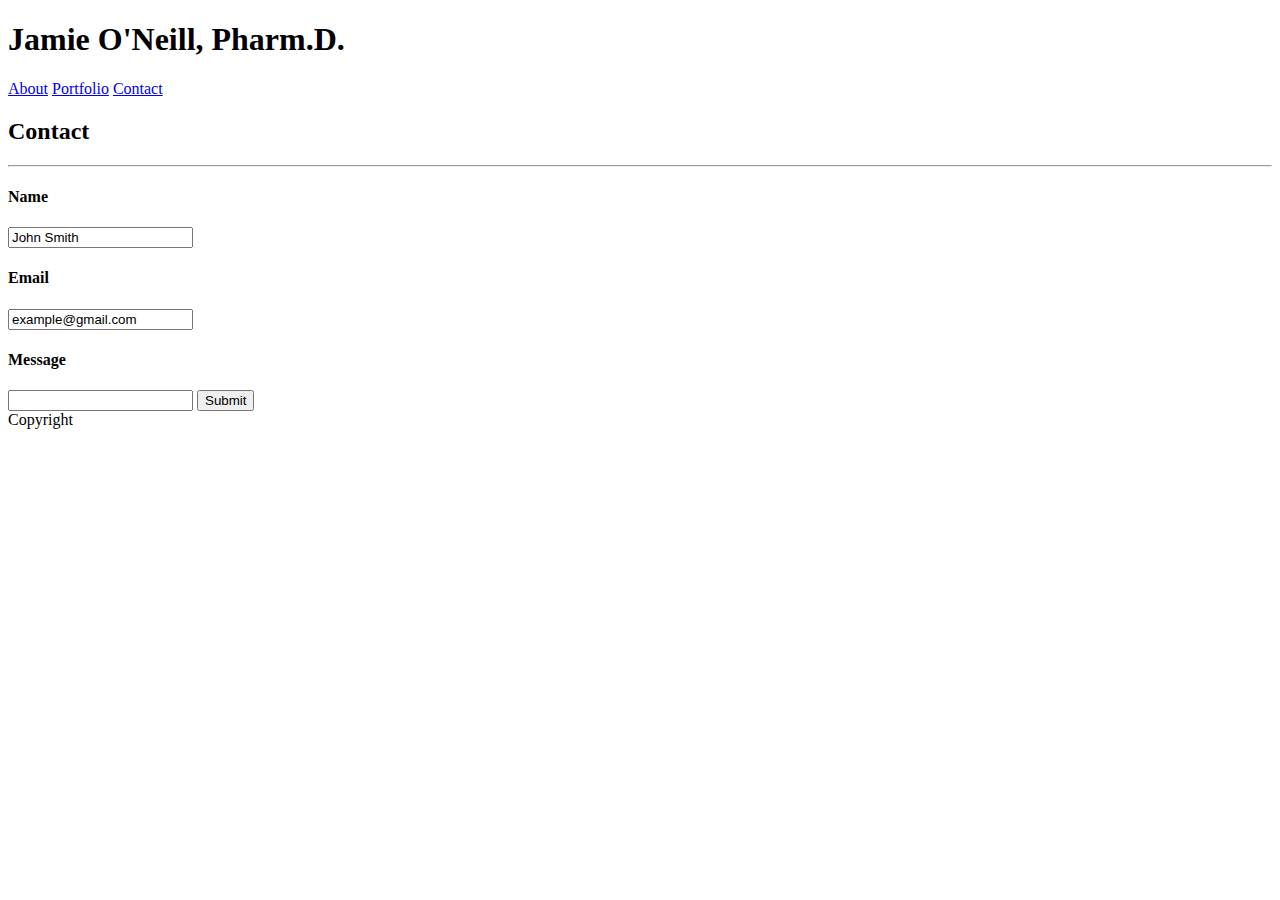
==== contact.html @ fa06dbfb "copying code from last homework" ====
<!DOCTYPE html>
<html lang="en">
<head>
    <link rel="stylesheet" type="text/css" href="../Basic-Portfolio/assets/css/cssReset.css">
    <link rel="stylesheet" type="text/css" href="../Basic-Portfolio/assets/css/style.css">
    <title>Contact Jamie</title>
</head>

<body>

    <header>
            <div class="w960">
            <h1>Jamie O'Neill, Pharm.D.</h1>
        
            <div class="scrollMenu">
                <a href="index.html" class="rightBorder">About</a>
                <a href="portfolio.html" class="rightBorder">Portfolio</a>
                <a href="contact.html">Contact</a>
            </div>
            </div>  
        </header>

   <section>

        <h2>Contact</h2>
        <hr>
        <h4>Name</h4>
        <input type="text" value="John Smith">
        <h4>Email</h4>
        <input type="text" value="example@gmail.com">
        <h4>Message</h4>
        <input class="largeBox" value=" ">
        <button>Submit</button>
    
   </section>

<footer>Copyright</footer>
</body>
</html>
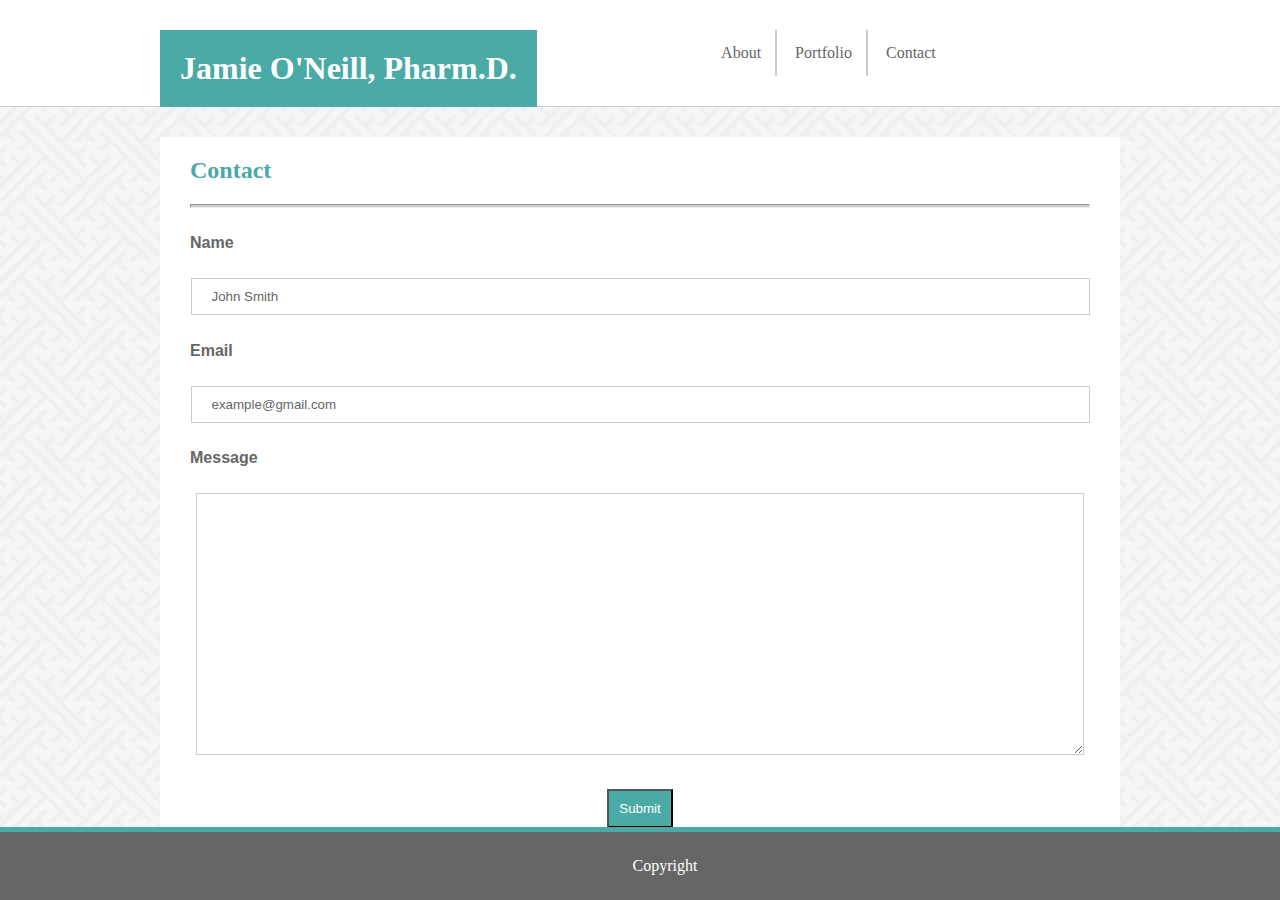
==== commit dd789ec3: "updates for screensize 990px" ====
--- a/contact.html
+++ b/contact.html
@@ -1,8 +1,8 @@
 <!DOCTYPE html>
 <html lang="en">
 <head>
-    <link rel="stylesheet" type="text/css" href="../Basic-Portfolio/assets/css/cssReset.css">
-    <link rel="stylesheet" type="text/css" href="../Basic-Portfolio/assets/css/style.css">
+    <link rel="stylesheet" type="text/css" href="assets/css/cssReset.css">
+    <link rel="stylesheet" type="text/css" href="assets/css/style.css">
     <title>Contact Jamie</title>
 </head>
 
@@ -29,7 +29,8 @@
         <h4>Email</h4>
         <input type="text" value="example@gmail.com">
         <h4>Message</h4>
-        <input class="largeBox" value=" ">
+        <textarea rows="10" class="largeBox"></textarea>
+        
         <button>Submit</button>
     
    </section>
--- a/assets/css/cssReset.css
+++ b/assets/css/cssReset.css
@@ -0,0 +1,47 @@
+/* http://meyerweb.com/eric/tools/css/reset/ 
+   v2.0 | 20110126
+   License: none (public domain)
+
+  html, body, div, span, applet, object, iframe,
+h1, h2, h3, h4, h5, h6, p, blockquote, pre,
+a, abbr, acronym, address, big, cite, code,
+del, dfn, em, img, ins, kbd, q, s, samp,
+small, strike, strong, sub, sup, tt, var,
+b, u, i, center,
+dl, dt, dd, ol, ul, li,
+fieldset, form, label, legend,
+table, caption, tbody, tfoot, thead, tr, th, td,
+article, aside, canvas, details, embed, 
+figure, figcaption, footer, header, hgroup, 
+menu, nav, output, ruby, section, summary,
+time, mark, audio, video {
+	margin: 0;
+	padding: 0;
+	border: 0;
+	font-size: 100%;
+	font: inherit;
+	vertical-align: baseline;
+}
+HTML5 display-role reset for older browsers
+article, aside, details, figcaption, figure, 
+footer, header, hgroup, menu, nav, section {
+	display: block;
+}
+body {
+	line-height: 1;
+}
+ol, ul {
+	list-style: none;
+}
+blockquote, q {
+	quotes: none;
+}
+blockquote:before, blockquote:after,
+q:before, q:after {
+	content: '';
+	content: none;
+}
+table {
+	border-collapse: collapse;
+	border-spacing: 0;
+} */--- a/assets/css/style.css
+++ b/assets/css/style.css
@@ -0,0 +1,180 @@
+body {
+    background-image: url(../images/interlaced.png);
+    text-align: center;
+    margin: 0px;
+}
+
+button {
+    background-color: #4aaaa5;
+    color: #ffffff;
+    padding: 10px;
+}
+
+footer {
+    border-top: 5px solid #4aaaa5;
+    background-color: #666666;
+    color: #ffffff;
+    padding: 25px;
+    position: fixed;
+    left: 0;
+    bottom: 0;
+    width: 100%;
+    text-align: center;
+}
+
+h1 {
+    background-color: #4aaaa5;
+    color: #ffffff;
+    float: left;
+    margin: 0px 0px 0px 0px;
+    padding: 20px;
+}
+
+h2 {
+    color: #4aaaa5;
+    text-align: left;
+    max-width: 960px;
+    padding-left: 30px;
+}
+
+h4 {
+    text-align: left;
+    color: #666666;
+    margin-left: 25px;
+    padding: 5px;
+    font-family: Arial, Helvetica, sans-serif;
+}
+
+div img {
+    width: 300px;
+}
+
+input {
+    text-align: left;
+    color: #666666;
+    border: #cccccc 1px solid;
+    padding: 10px 700px 10px 20px;
+    font-family: Arial, Helvetica, sans-serif;
+}
+
+header {
+    background-color: #ffffff;
+    padding: 30px;
+    border-bottom: 1px solid #cccccc;
+    margin: 0px;
+}
+
+hr {
+    margin-left: 30px;
+    margin-right: 30px;
+    background-color: #cccccc;
+    padding: 1px;
+}
+
+p {
+    text-align: left;
+    margin: 0px 30px 30px 30px;
+    line-height: 25px;
+    font-family: Arial, Helvetica, sans-serif;
+}
+
+section {
+    clear: both;
+    overflow: auto;
+    max-width: 960px;
+    margin: auto; 
+    background-color: #ffffff;
+    margin-top: 30px;
+    margin-bottom: 30px;
+}
+
+table {
+    margin: auto;
+    margin-bottom: 100px;
+}
+
+td {
+    padding: 10px 20px 10px 20px;
+}
+
+.headshot {
+    width: 300px;
+    float: left;
+    margin: 10px 30px;
+}
+
+.relativePosition {
+    position: relative;
+    width: 300px;
+    /* margin: 30px 0px 30px 0px; */
+}
+
+.absolutePosition {
+    position: absolute;
+    top: 2px;
+    padding: 5px 0px 5px 0px; 
+    width: 100%;
+    color: #ffffff;
+    background-color: #4aaaa5;
+}
+
+.largeBox {
+    padding: 100px 700px 10px 10px;
+    border: 1px #cccccc solid;
+    margin: 0px 30px 30px 30px;
+}
+
+.rightBorder {
+    border-right: 2px solid #cccccc;
+}
+
+.scrollMenu {
+    overflow: auto;
+    white-space: nowrap;
+  }
+
+.scrollMenu a {
+    display: inline-block;
+    text-align: left;
+    padding: 14px;
+    text-decoration: none;
+    color: #666666;
+  }
+
+  .w960 {
+    margin:auto;
+    width:960px;
+}
+
+@media only screen and (max-width: 980px) {
+    body {
+        max-width: 980px;
+    }
+
+    header {
+        width: 100%;
+    }
+    
+    section {
+        max-width: 780px;
+    }
+
+    input {
+        padding: 10px 500px 10px 0px;
+        margin: 0px;
+    }
+
+    h1 {
+        margin-left: 50px;
+    }
+
+    .largeBox {
+        padding: 10px 250px;
+        margin-left: 35px;
+    }
+    
+    button {
+        justify-content: left;
+    }
+
+}